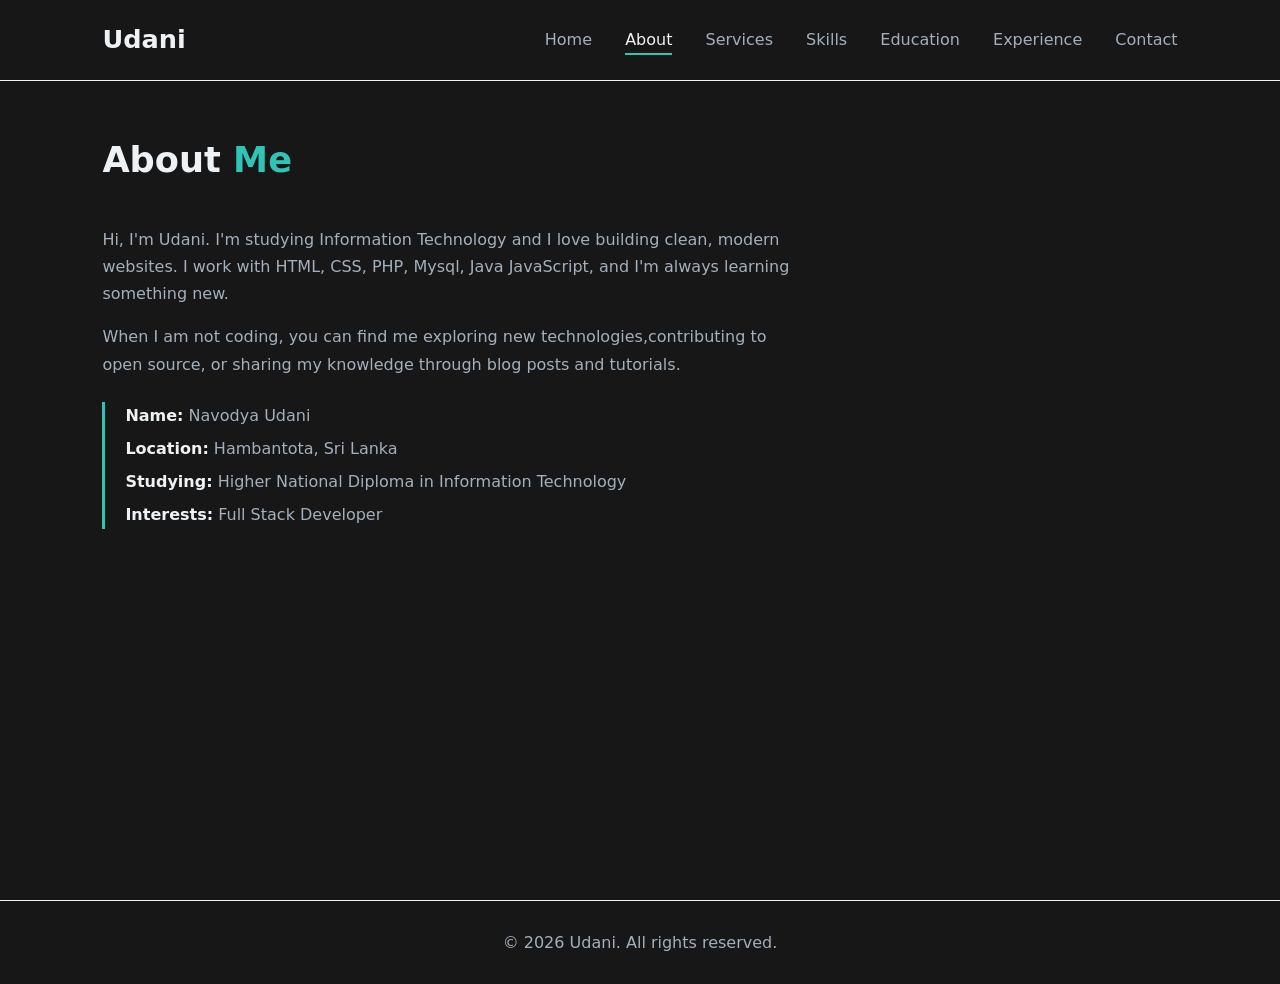
==== about.html @ 07d6456f "Add files via upload" ====
<!DOCTYPE html>
<html lang="en">
<head>
    <meta charset="UTF-8">
    <meta name="viewport" content="width=device-width, initial-scale=1">
    <title>About | Udani</title>
    <link rel="stylesheet" href="style.css">
</head>
<body>
    <header>
        <a href="index.html" class="logo">Udani</a>
        <nav>
            <a href="index.html">Home</a>
            <a href="about.html" class="active">About</a>
            <a href="services.html">Services</a>
            <a href="skills.html">Skills</a>
            <a href="education.html">Education</a>
            <a href="experience.html">Experience</a>
            <a href="contact.html">Contact</a>
        </nav>
    </header>

    <section class="page">
        <h2>About <span>Me</span></h2>
        <div class="about">
            <p>
                Hi, I'm Udani. I'm studying Information Technology and I love
                building clean, modern websites. I work with HTML, CSS, PHP, Mysql, Java
                JavaScript, and I'm always learning something new.
            </p>
            <p>
               When I am not coding, you can find me exploring new technologies,contributing to open source, or sharing my knowledge through blog posts and tutorials.
            </p>
            <ul class="facts">
                <li><strong>Name:</strong> Navodya Udani</li>
                <li><strong>Location:</strong> Hambantota, Sri Lanka</li>
                <li><strong>Studying:</strong> Higher National Diploma in Information Technology</li>
                <li><strong>Interests:</strong> Full Stack Developer</li>
            </ul>
        </div>
    </section>

    <footer>© 2026 Udani. All rights reserved.</footer>
    <script src="script.js"></script>
</body>
</html>
---- style.css ----
.home-img img{
    width:250px;
    height:250px;
    object-fit:cover;
border-radius: 50%;
}

:root {
    --bg: #181717;
    --panel: #fceeee;
    --line: #f7f2f2;
    --text: #eef2f5;
    --muted: #a3b0bc;
    --accent: #2ec4b6;
}

* { margin: 0; padding: 0; box-sizing: border-box; }

html { scroll-behavior: smooth; scroll-padding-top: 80px; }

body {
    font-family: "Segoe UI", system-ui, sans-serif;
    background: var(--bg);
    color: var(--text);
    line-height: 1.7;
}

a { text-decoration: none; }

/* ---------- header ---------- */
header {
    position: fixed;
    top: 0; left: 0; right: 0;
    z-index: 10;
    display: flex;
    justify-content: space-between;
    align-items: center;
    padding: 18px 8%;
    background: var(--bg);
    border-bottom: 1px solid var(--line);
}

.logo { font-size: 1.6rem; font-weight: 700; color: var(--text); }

nav a {
    margin-left: 28px;
    color: var(--muted);
    font-weight: 500;
    padding-bottom: 4px;
    border-bottom: 2px solid transparent;
}
nav a:hover,
nav a.active { color: var(--text); border-color: var(--accent); }

/* ---------- sections ---------- */
section { padding: 100px 8% 70px; }

section h2 { font-size: 2.2rem; margin-bottom: 36px; }
section h2 span { color: var(--accent); }

.page { min-height: 100vh; padding-top: 130px; }

/* ---------- home ---------- */
.home {
    min-height: 100vh;
    display: flex;
    align-items: center;
    gap: 60px;
    padding-top: 120px;
}

.home-img img {
    width: 280px;
    height: 280px;
    object-fit: cover;
    border-radius: 50%;
    border: 5px solid var(--accent);
}

.home-content h1 { font-size: 3rem; line-height: 1.2; }
.home-content h1 span { color: var(--accent); }

.home-content h3 { font-size: 1.7rem; margin: 6px 0 14px; min-height: 2.4rem; }
.home-content h3 span { color: var(--accent); }
.home-content h3 span::after { content: "|"; margin-left: 3px; animation: blink 1s steps(1) infinite; }

@keyframes blink { 50% { opacity: 0; } }

.home-content p { color: var(--muted); max-width: 52ch; }

.social-icons { margin-top: 26px; display: flex; gap: 14px; }
.social-icons a {
    padding: 8px 22px;
    border: 2px solid var(--accent);
    border-radius: 30px;
    color: var(--accent);
    font-weight: 600;
    transition: background .2s, color .2s;
}
.social-icons a:hover { background: var(--accent); color: var(--bg); }

/* ---------- cards (services + contact) ---------- */
.cards { display: grid; grid-template-columns: repeat(auto-fit, minmax(240px, 1fr)); gap: 22px; }

.card {
    background: var(--panel);
    border: 1px solid var(--line);
    border-radius: 12px;
    padding: 28px;
    color: var(--text);
    transition: border-color .2s, transform .2s;
}
.card h3 { margin-bottom: 8px; color: var(--accent); }
.card p { color: var(--muted); }
.card:hover { border-color: var(--accent); transform: translateY(-4px); }

.contact-text { color: var(--muted); margin: -16px 0 28px; }

/* ---------- skills ---------- */
.skill-list { max-width: 700px; }
.skill { margin-bottom: 22px; }
.skill-top { display: flex; justify-content: space-between; font-weight: 500; margin-bottom: 6px; }
.track { height: 10px; background: var(--line); border-radius: 10px; overflow: hidden; }
.fill { height: 100%; background: var(--accent); border-radius: 10px; }

/* ---------- education + experience timeline ---------- */
.timeline { max-width: 700px; border-left: 3px solid var(--accent); padding-left: 28px; }
.item { position: relative; margin-bottom: 30px; }
.item::before {
    content: "";
    position: absolute;
    left: -38px; top: 8px;
    width: 14px; height: 14px;
    background: var(--accent);
    border-radius: 50%;
}
.item small { color: var(--accent); font-weight: 600; }
.item p { color: var(--muted); }

/* ---------- "view all" links on home ---------- */
.more {
    display: inline-block;
    margin-top: 26px;
    color: var(--accent);
    font-weight: 600;
    border-bottom: 2px solid var(--accent);
}
.more:hover { color: var(--text); border-color: var(--text); }

/* ---------- footer ---------- */
footer { text-align: center; padding: 28px; color: var(--muted); border-top: 1px solid var(--line); }

/* ---------- mobile ---------- */
@media (max-width: 800px) {
    header { flex-direction: column; gap: 8px; padding: 12px 5%; }
    nav { display: flex; flex-wrap: wrap; justify-content: center; gap: 4px 16px; }
    nav a { margin-left: 0; font-size: .9rem; }

    section { padding: 70px 6% 50px; }
    .page { padding-top: 160px; }

    .home { flex-direction: column-reverse; text-align: center; padding-top: 170px; gap: 30px; }
    .home-img img { width: 200px; height: 200px; }
    .home-content h1 { font-size: 2.3rem; }
    .home-content h3 { font-size: 1.4rem; }
    .home-content p { margin: 0 auto; }
    .social-icons { justify-content: center; }
}
/* ---------- about ---------- */
.about { max-width: 700px; }
.about p { color: var(--muted); margin-bottom: 16px; }
.facts { list-style: none; margin-top: 24px; border-left: 3px solid var(--accent); padding-left: 20px; }
.facts li { margin-bottom: 6px; color: var(--muted); }
.facts strong { color: var(--text); }
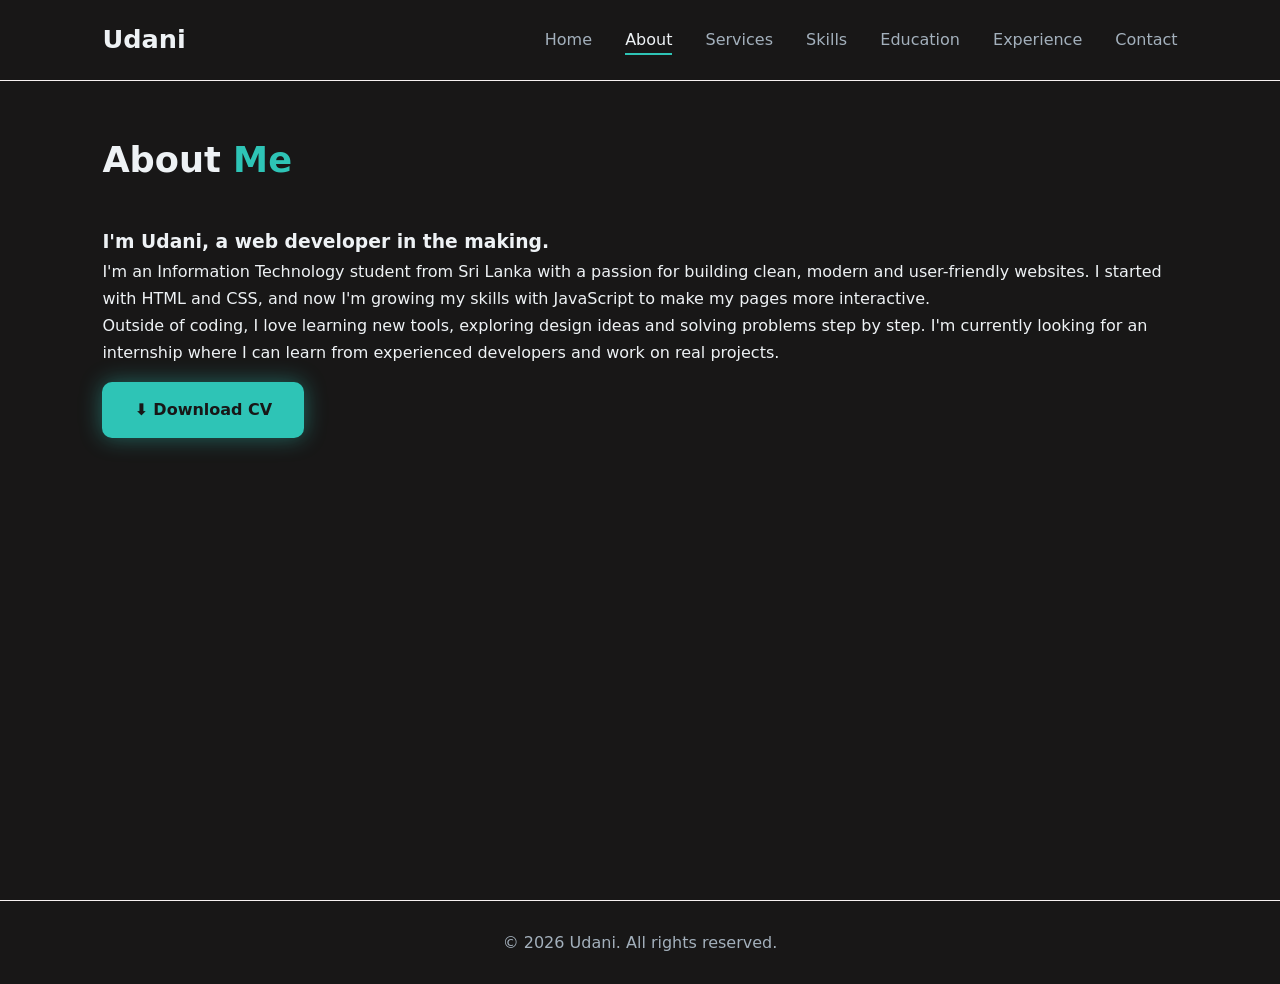
==== commit afada2dc: "Add files via upload" ====
--- a/about.html
+++ b/about.html
@@ -22,21 +22,18 @@
 
     <section class="page">
         <h2>About <span>Me</span></h2>
-        <div class="about">
-            <p>
-                Hi, I'm Udani. I'm studying Information Technology and I love
-                building clean, modern websites. I work with HTML, CSS, PHP, Mysql, Java
-                JavaScript, and I'm always learning something new.
-            </p>
-            <p>
-               When I am not coding, you can find me exploring new technologies,contributing to open source, or sharing my knowledge through blog posts and tutorials.
-            </p>
-            <ul class="facts">
-                <li><strong>Name:</strong> Navodya Udani</li>
-                <li><strong>Location:</strong> Hambantota, Sri Lanka</li>
-                <li><strong>Studying:</strong> Higher National Diploma in Information Technology</li>
-                <li><strong>Interests:</strong> Full Stack Developer</li>
-            </ul>
+
+        <div class="about-top">
+            <div>
+                <h3>I'm Udani, a web developer in the making.</h3>
+                <p>
+                    I'm an Information Technology student from Sri Lanka with a passion for building clean, modern and user-friendly websites. I started with HTML and CSS, and now I'm growing my skills with JavaScript to make my pages more interactive.
+                </p>
+                <p>
+                    Outside of coding, I love learning new tools, exploring design ideas and solving problems step by step. I'm currently looking for an internship where I can learn from experienced developers and work on real projects.
+                </p>
+                <a class="btn-resume" href="Udani CV.pdf" download><h4>⬇ Download CV</h4></a>
+            </div>
         </div>
     </section>
 
--- a/style.css
+++ b/style.css
@@ -171,4 +171,20 @@
 .about p { color: var(--muted); margin-bottom: 16px; }
 .facts { list-style: none; margin-top: 24px; border-left: 3px solid var(--accent); padding-left: 20px; }
 .facts li { margin-bottom: 6px; color: var(--muted); }
-.facts strong { color: var(--text); }+.facts strong { color: var(--text); }
+/* ---------- download button ---------- */
+.btn-resume {
+    display: inline-block;
+    margin-top: 16px;
+    padding: 14px 32px;
+    background: var(--accent);
+    color: var(--bg);
+    font-weight: 700;
+    border-radius: 10px;
+    box-shadow: 0 0 22px rgba(46, 196, 182, .45);
+    transition: transform .2s, box-shadow .2s;
+}
+.btn-resume:hover {
+    transform: translateY(-3px);
+    box-shadow: 0 0 32px rgba(46, 196, 182, .7);
+}
